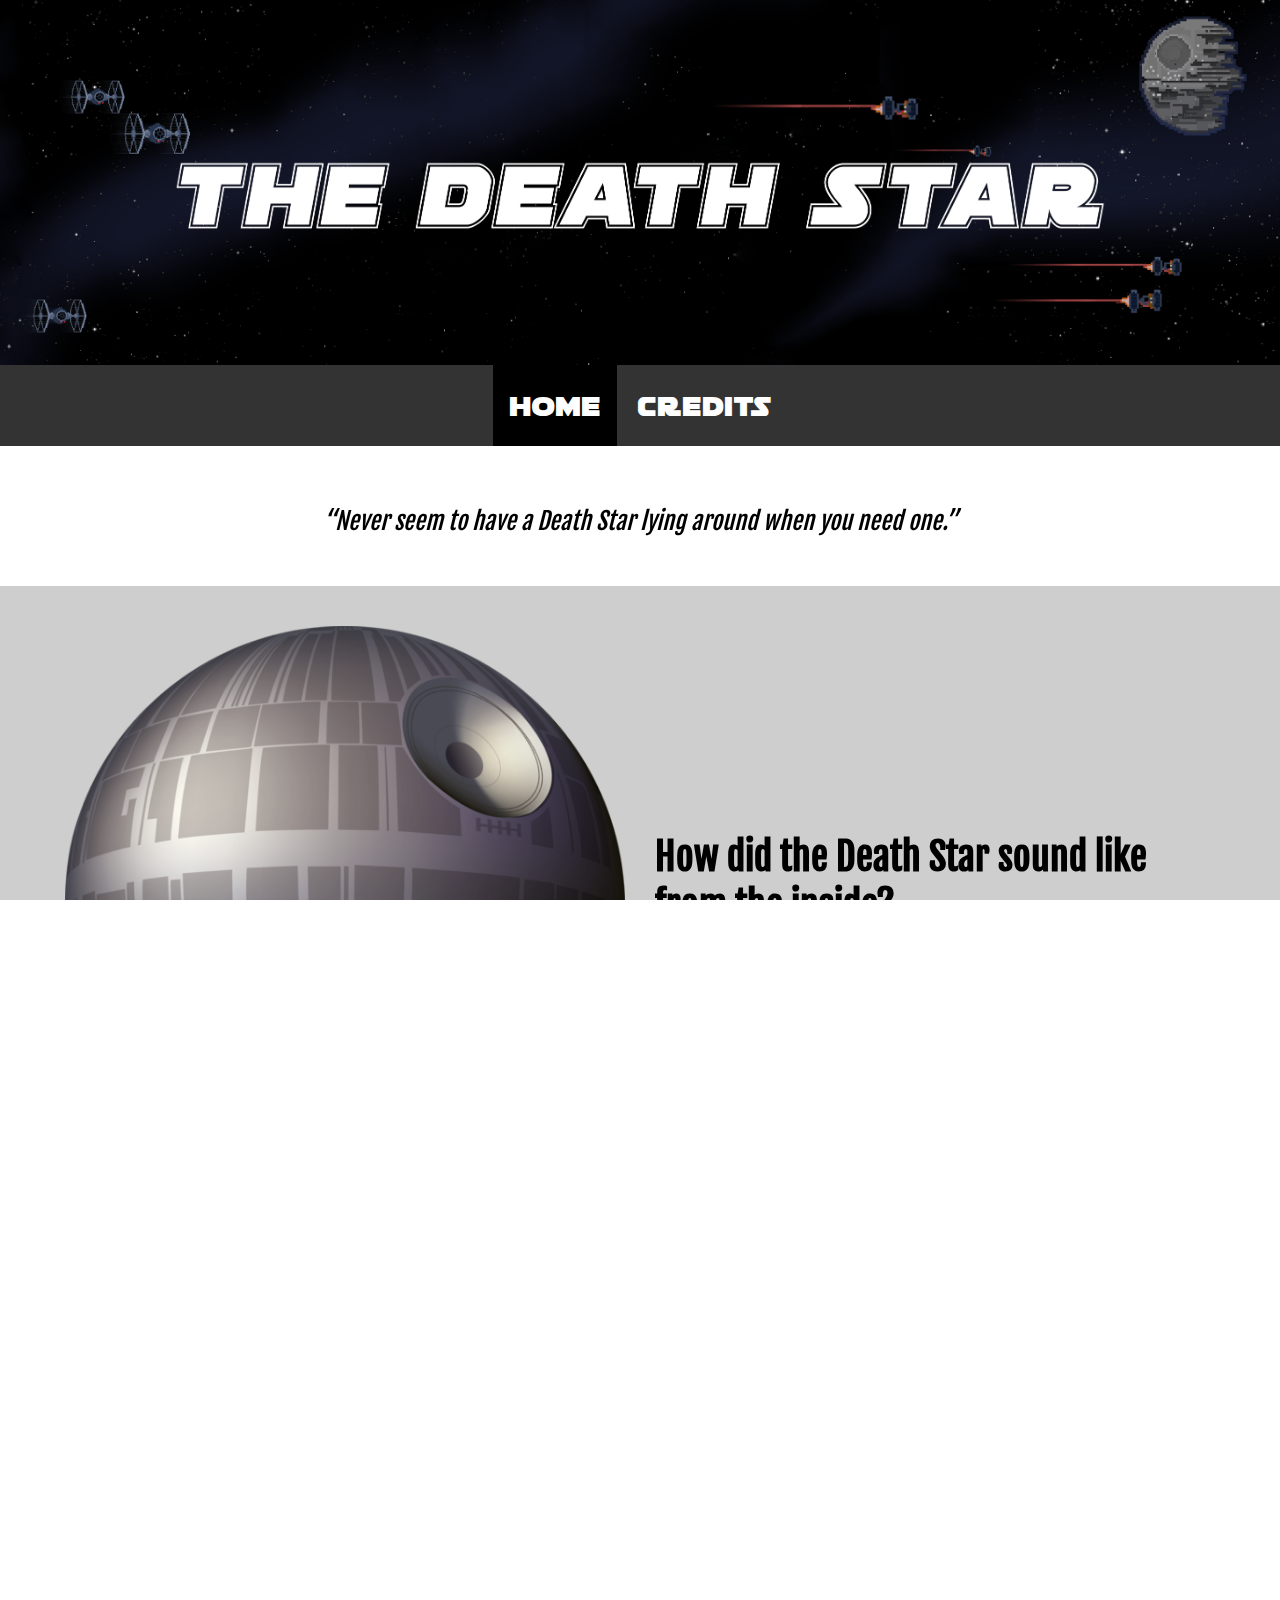
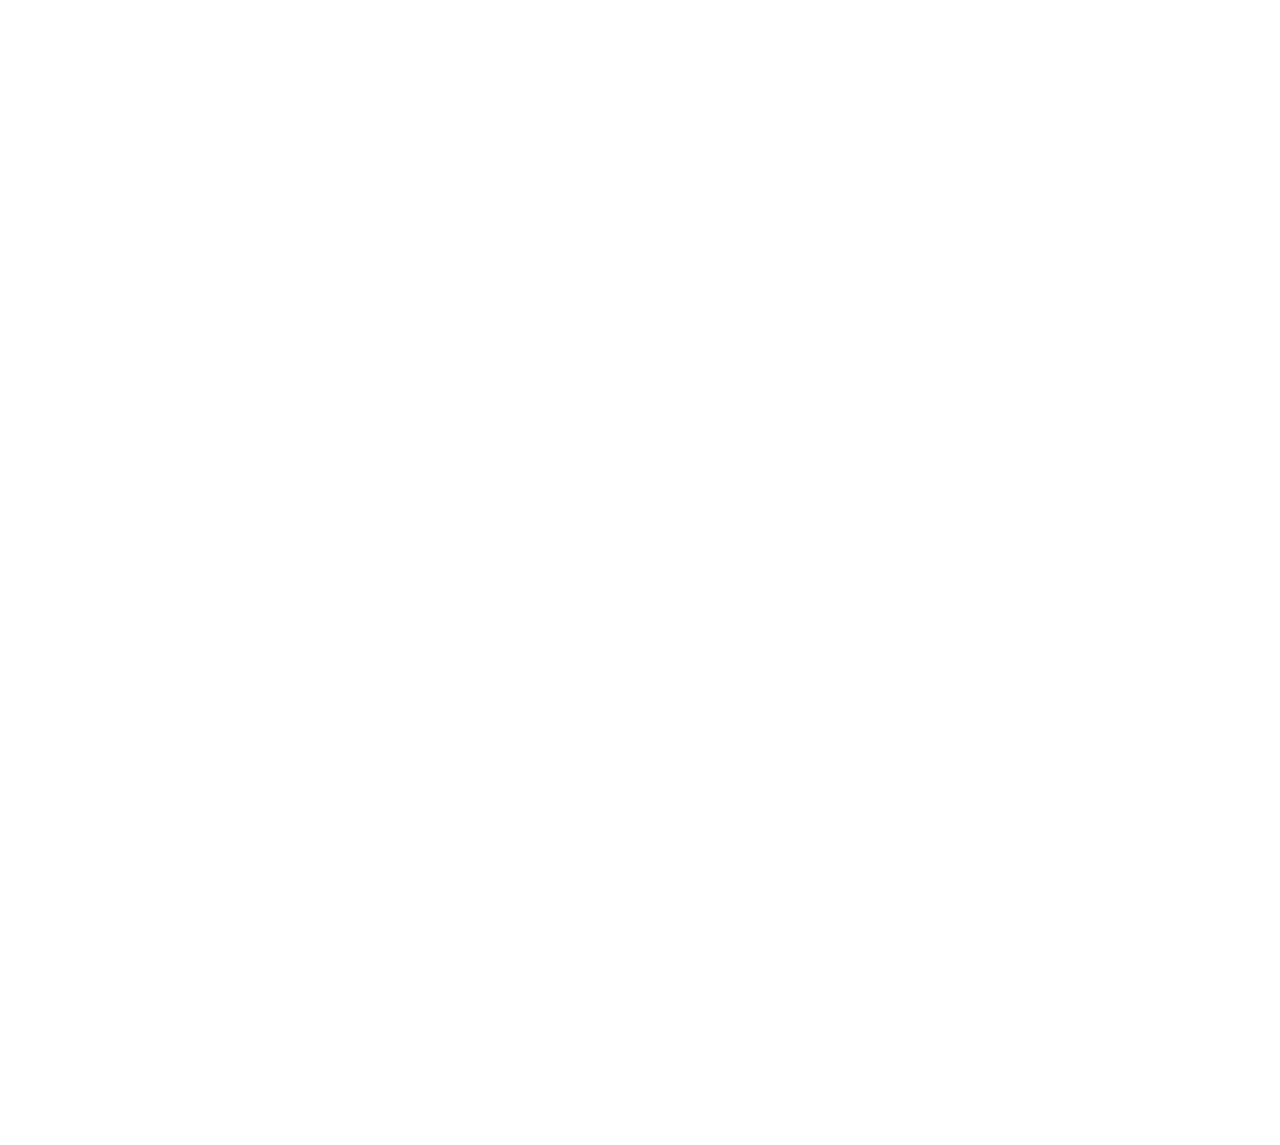
==== index.html @ 0ed1553a "first commit" ====
<!DOCTYPE html>
<html lang="en">
<head>
    <meta charset="UTF-8">
    <meta name="viewport" container="width=device-width, initial-scale=1.0">
    <link rel="stylesheet" href="style.css">
    <title>The Death Star</title>
</head>
<body>
    <canvas id="myCanvas" class="canvas"></canvas>
    <div class="container">
        <header>
            <img class="banner-image" src="images/banner.png" alt="The Death Star - Title" width="100%"/>
            <nav>
                <ul class="navbar">
                    <li><a class="button active" href="index.html">Home</a></li>
                    <li><a class="button" href="credits.html">Credits</a></li>
                </ul>
            </nav>
        </header>
        <div class="content">
            <section id="section-1">
                <h2 style="font-weight:lighter;">“Never seem to have a Death Star lying around when you need one.”</h2>
            </section>
            <section id="section-2">
                <div class="grid-item" id="image-container">
                    <img src="images/deathstar.png" height="auto" width="100%" alt="Death Star 3D model">
                </div>
                <div class="grid-item" id="audio-container">
                    <h2>How did the Death Star sound like from the inside?</h2>
                    <audio style="width: 100%" controls>
                        <source src="audio/DeathStarAudio_Mixed.mp3" type="audio/wav">
                        Your browser does not support the audio element.
                    </audio>
                </div>
            </section>
            <section id="section-3">
                <h1>Totally accurate information about the marvelous death star</h1>
                <ul id="facts-list">
                    <li>It’s personnel consisted of crew members, troops, pilots, gunners, and support staff With hundreds of thousands of Imperial personnel handling the daily tasks
                        (many accompanied by their entire families, now dead).</li>
                    <li>The Geonosians were not forced to work on the ultimate weapon's construction. They were offered the job with all benefits, including dental, health and one eye exam per year.</li>
                    <li>Hard Heart Cantina was the best bar in the galaxy, which was destroyed along with the Death Star.</li>
                    <li>Roughly 25,000 stormtroopers were on shift the day the Death Star was destroyed. Their families were there too.</li>
                    <li>The main purpose of the Death Star was to destroy planets where lethal viruses were being created. Thanks to its destruction, one virus was able to leave one of
                        said planets. It's now called COVID-19.
                    </li>
                </ul>
            </section>
            <section id="section-4">
                <h1 style="color: black;">CAUTION</h1>
                <p>This site is under construction. Let's hope the rebels don't destroy it too.</p>
            </section>
            <footer>
                <div class="footer-main">
                    <div class="footer-item">
                        <h3>About</h3>
                        <p>This site was created for the CPSC 2130 project and does not reflect any real facts, unfortunately.</p>
                    </div>
                    <div class="footer-item">
                        <h3>Also known as</h3>
                        <ul>
                            <li>The Death Star</li>
                            <li>DS-1 Orbital Battle Station</li>
                            <li>Project Stardust</li>
                            <li>Planet Killer</li>
                            <li>Ultimate Weapon</li>
                        </ul>
                    </div>
                    <div class="footer-item" style="border-right: none;">
                        <h3>Quick links</h3>
                        <ul>
                            <li><a href="#credits">Credits</a></li>
                        </ul>
                    </div>
                </div>
                <div style="text-align: center; border-top: solid 1px rgb(73, 73, 73)">
                    <p style="font-style: italic;">Copyright &copy; 2021 All Rights Reserved by Allen V. Diaz.</p>
                </div>
            </footer>
        </div>
    </div>
    <script src="deathStars.js"></script>
</body>
</html>
---- style.css ----
@import url('https://fonts.googleapis.com/css2?family=Fjalla+One&:wght@300&display=swap');
@font-face {
    font-family: 'NavBarText';
    src:  url('fonts/soloiststraight1.ttf') format('truetype');
  }

html, body { 
    height: 100%;
    width: 100%;
    margin: 0;
    padding: 0;
    overflow: auto;
}
#myCanvas {
    display: block;
    position: absolute;
    background-color: black;
    margin: 0;
    
}
.banner-image {
    display: block;
    
}
h1 {
    font-size: 2em;
}
.container {
    position: relative;
    max-width: 1800px;
    margin: auto;
    box-shadow: 0px 0px 15px 3px white;
}
section {
    display: grid;
    background-color: white;
    justify-content: center;
    gap: 30px;
    padding: 40px 80px 30px;
    min-width: 450px;
    font-family: 'Fjalla One', sans-serif;
}
#section-1 {
    background-color: white;
    font-family: 'Fjalla One', sans-serif;
    text-align: center;
    font-style: italic;
}
#section-2 {
    grid-template-columns: 50% 50%;
    background-color: rgb(206, 206, 206);
    font-size: 1.6em;
    color: black;
}
#section-3 {
    grid-template-columns: 50% 50%;
    background-color: white;
    font-size: 1.6em;
}
#section-4 {
    font-size: 1.6em;
    background: url(images/animation.gif) no-repeat center center, url(images/caution.webp) repeat-x; 
    background-size: cover, 1920px 100%;
    color: black;
    height: 300px;
    text-align: center;
    padding-top: 100px;
    padding-bottom: 100px;
}
.grid-item {
    margin: auto;
    display: grid;
}
.navbar {
    list-style-type: none;
    margin: 0;
    padding: 0;
    overflow: hidden;
    background-color: #333;
    text-align: center;
}

.navbar li {
    display: inline-block;
    font-family: "NavBarText";
    font-size: 1.8em;
}

.navbar li a {
    display: block;
    color: white;
    text-align: center;
    padding: 25px 16px;
    text-decoration: none;
}
.navbar li a:hover {
    background-color: white;
    color: black;
}

.active {
    background-color: #000000;
}
#facts-list {
    font-size: 0.8em;
}
#facts-list li {
    padding: 15px;
}
footer {
    background-color: rgb(0, 0, 0);
    font-size: 0.9em;
    color: white;
    padding: 50px 200px 30px;
    min-width: 450px;
    font-family: 'Fjalla One', sans-serif;
}
.footer-main {
    display: grid;
    grid-template-columns: 54% 23% 23%;
    line-height:24px;
    padding-bottom: 30px;
}
.footer-item {
    border-right: 0.5px solid rgb(73, 73, 73);
    padding-left: 20px;
}
.footer-main ul {
    list-style-type: none;
}

.footer-main ul li a {
    color: white;
    text-decoration: none;
}
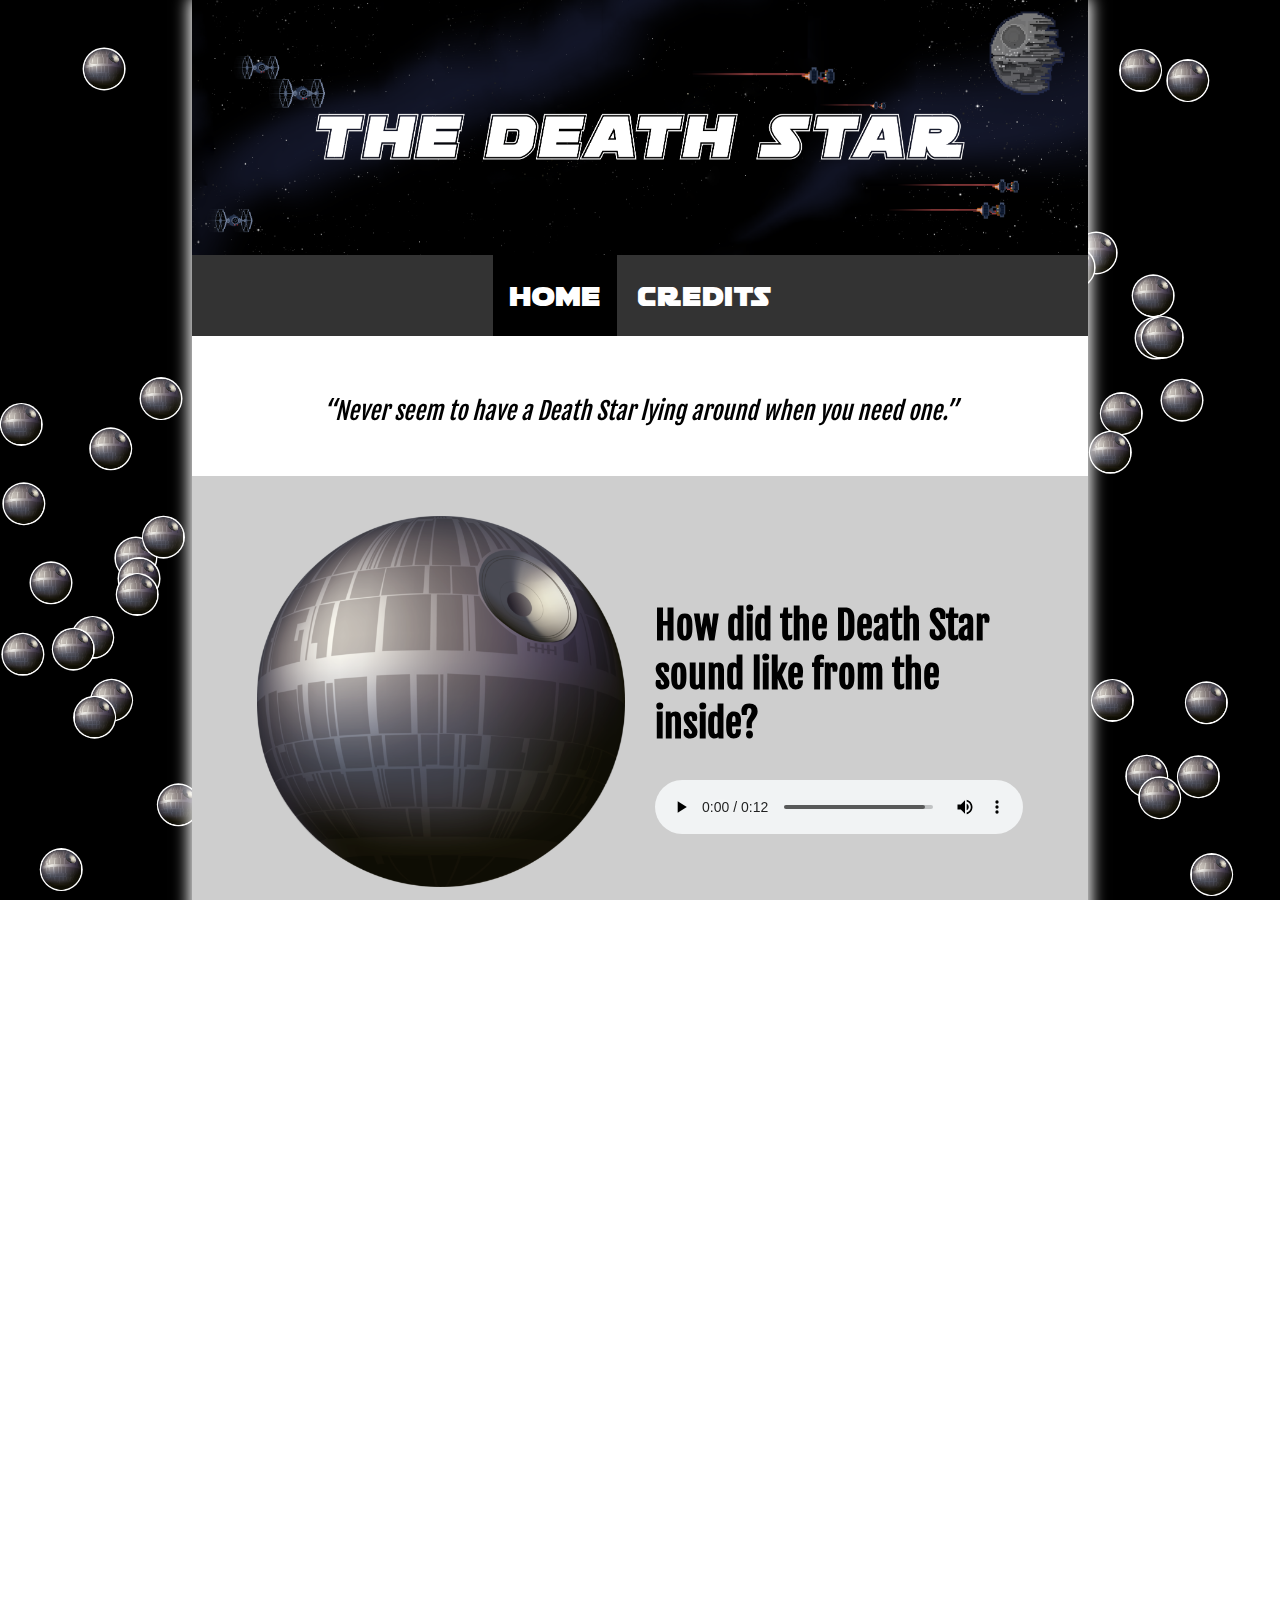
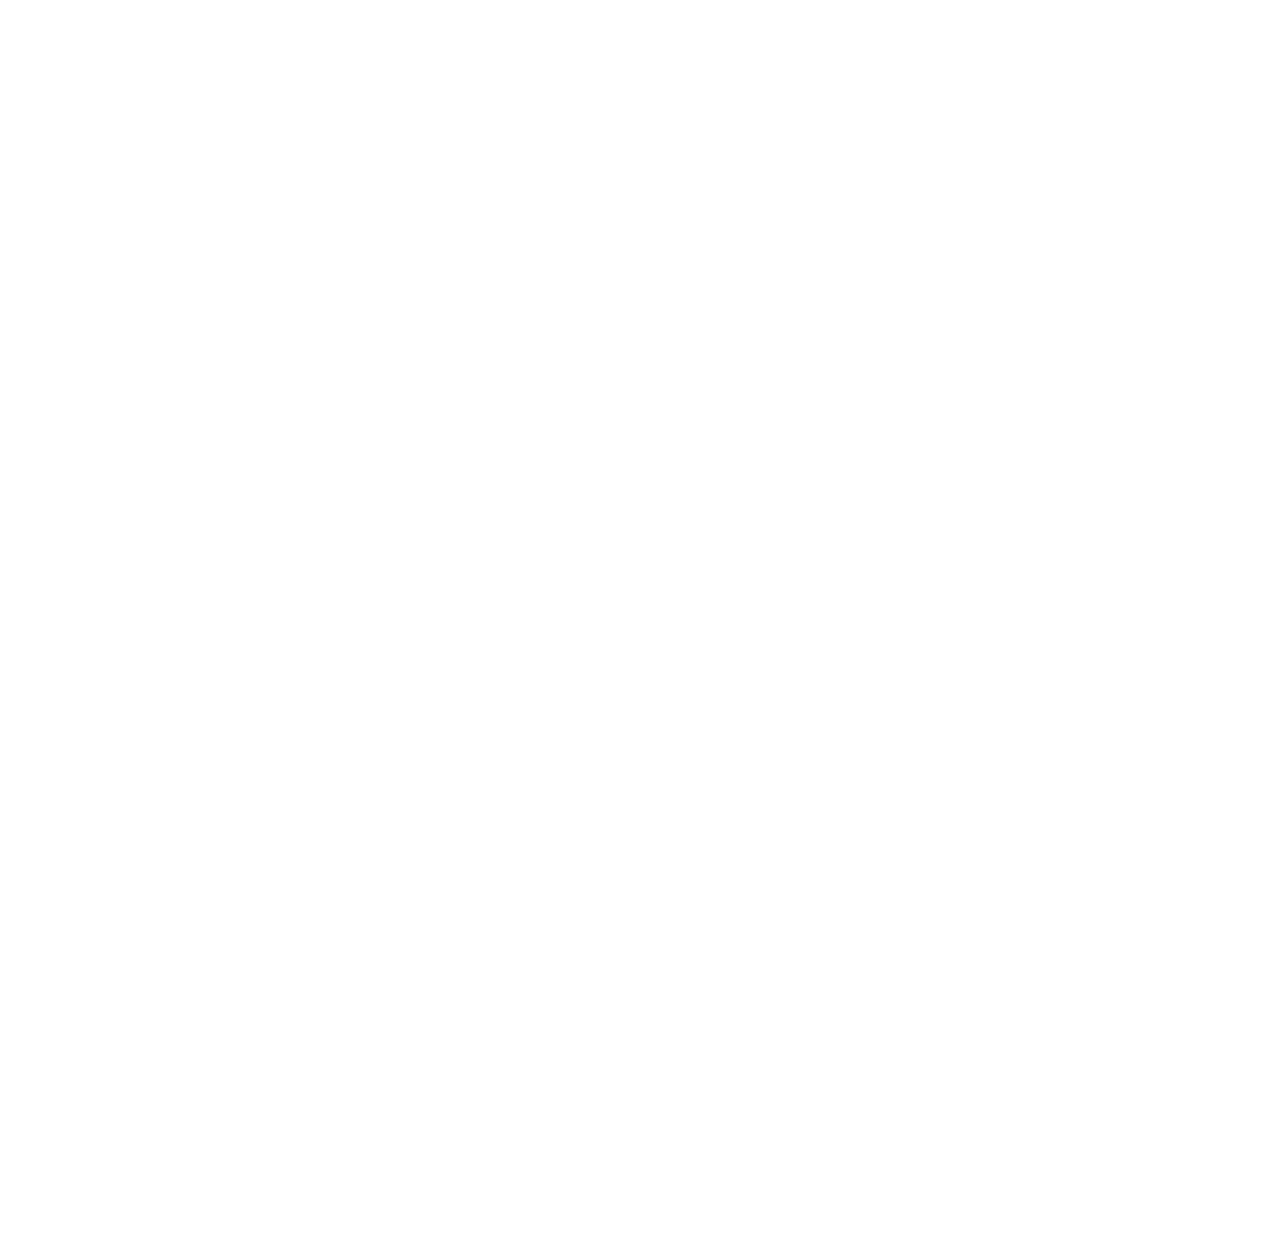
==== commit d4d6d2be: "changed min width" ====
--- a/index.html
+++ b/index.html
@@ -70,7 +70,7 @@
                     <div class="footer-item" style="border-right: none;">
                         <h3>Quick links</h3>
                         <ul>
-                            <li><a href="#credits">Credits</a></li>
+                            <li><a href="/credits.html">Credits</a></li>
                         </ul>
                     </div>
                 </div>
--- a/style.css
+++ b/style.css
@@ -20,14 +20,15 @@
 }
 .banner-image {
     display: block;
-    
 }
 h1 {
     font-size: 2em;
 }
 .container {
     position: relative;
+    width: 70%;
     max-width: 1800px;
+    min-width: 600px;
     margin: auto;
     box-shadow: 0px 0px 15px 3px white;
 }
@@ -37,7 +38,6 @@
     justify-content: center;
     gap: 30px;
     padding: 40px 80px 30px;
-    min-width: 450px;
     font-family: 'Fjalla One', sans-serif;
 }
 #section-1 {
@@ -112,7 +112,6 @@
     font-size: 0.9em;
     color: white;
     padding: 50px 200px 30px;
-    min-width: 450px;
     font-family: 'Fjalla One', sans-serif;
 }
 .footer-main {
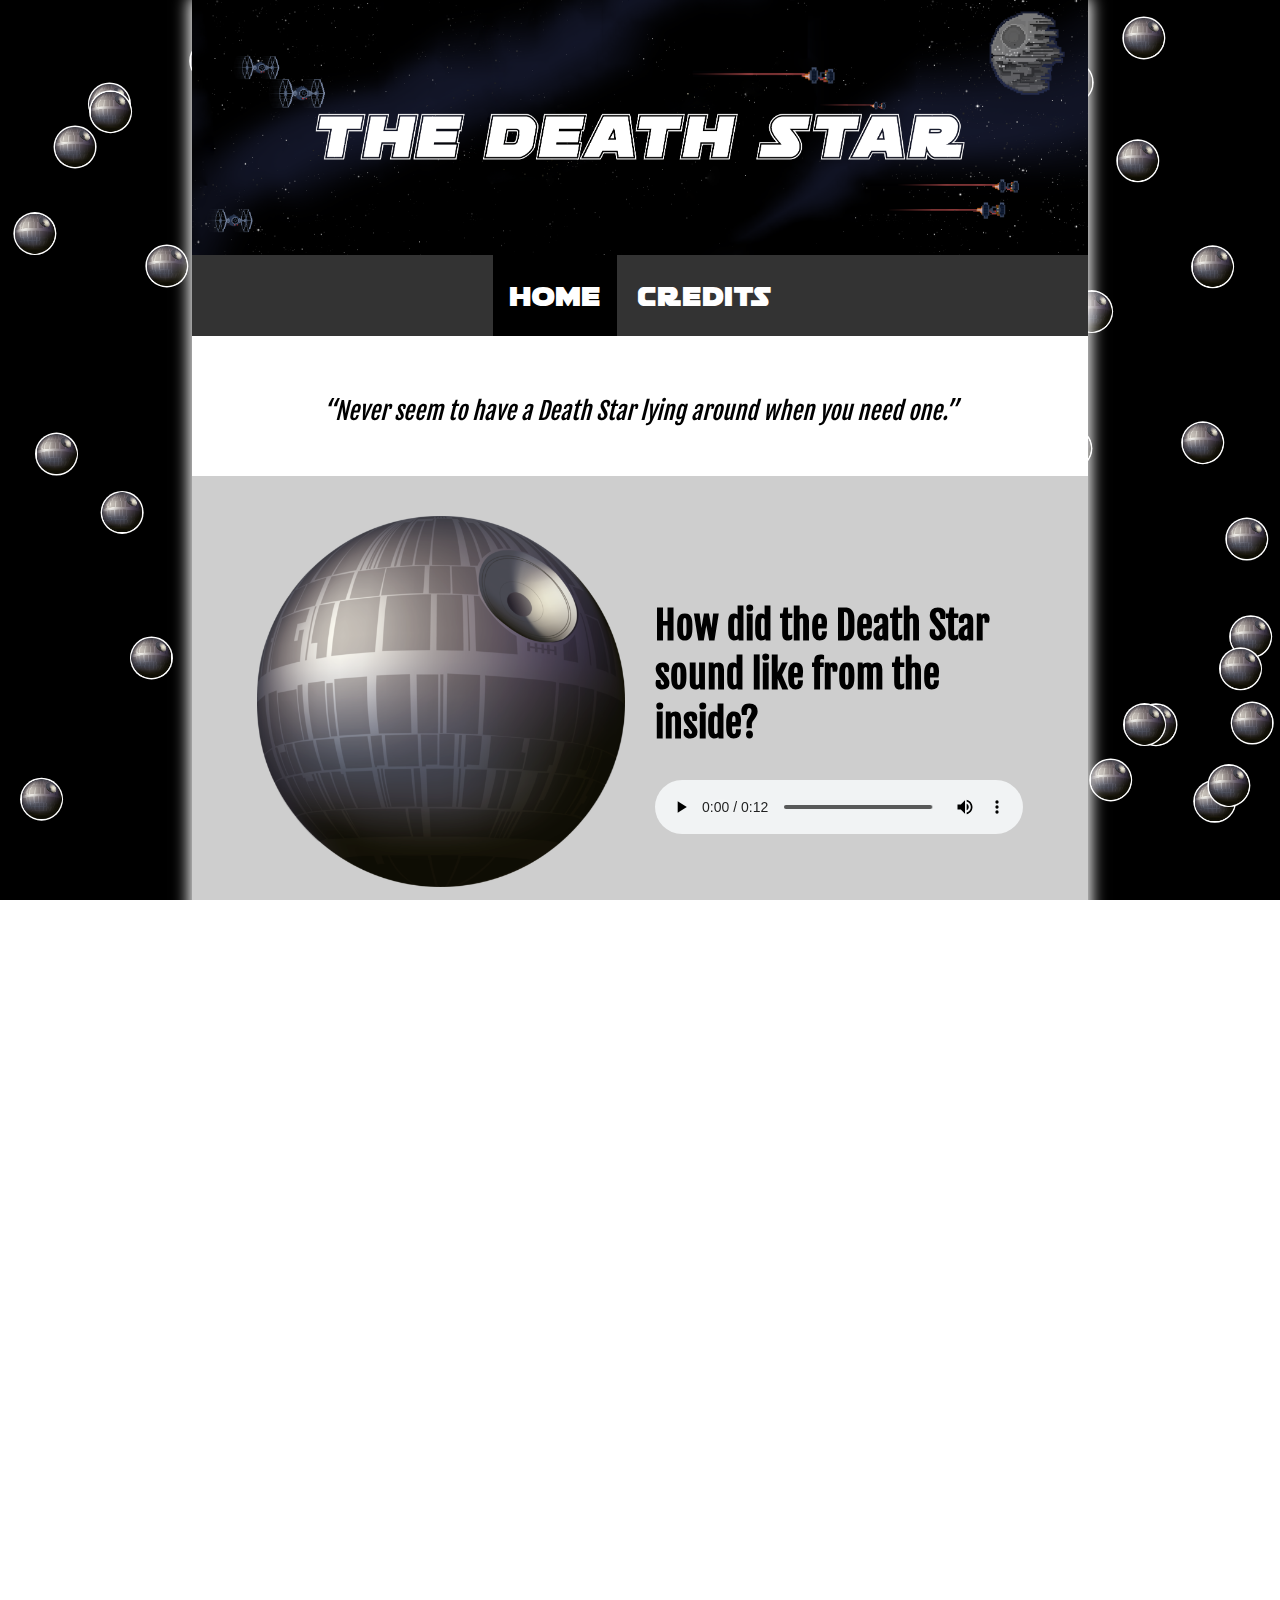
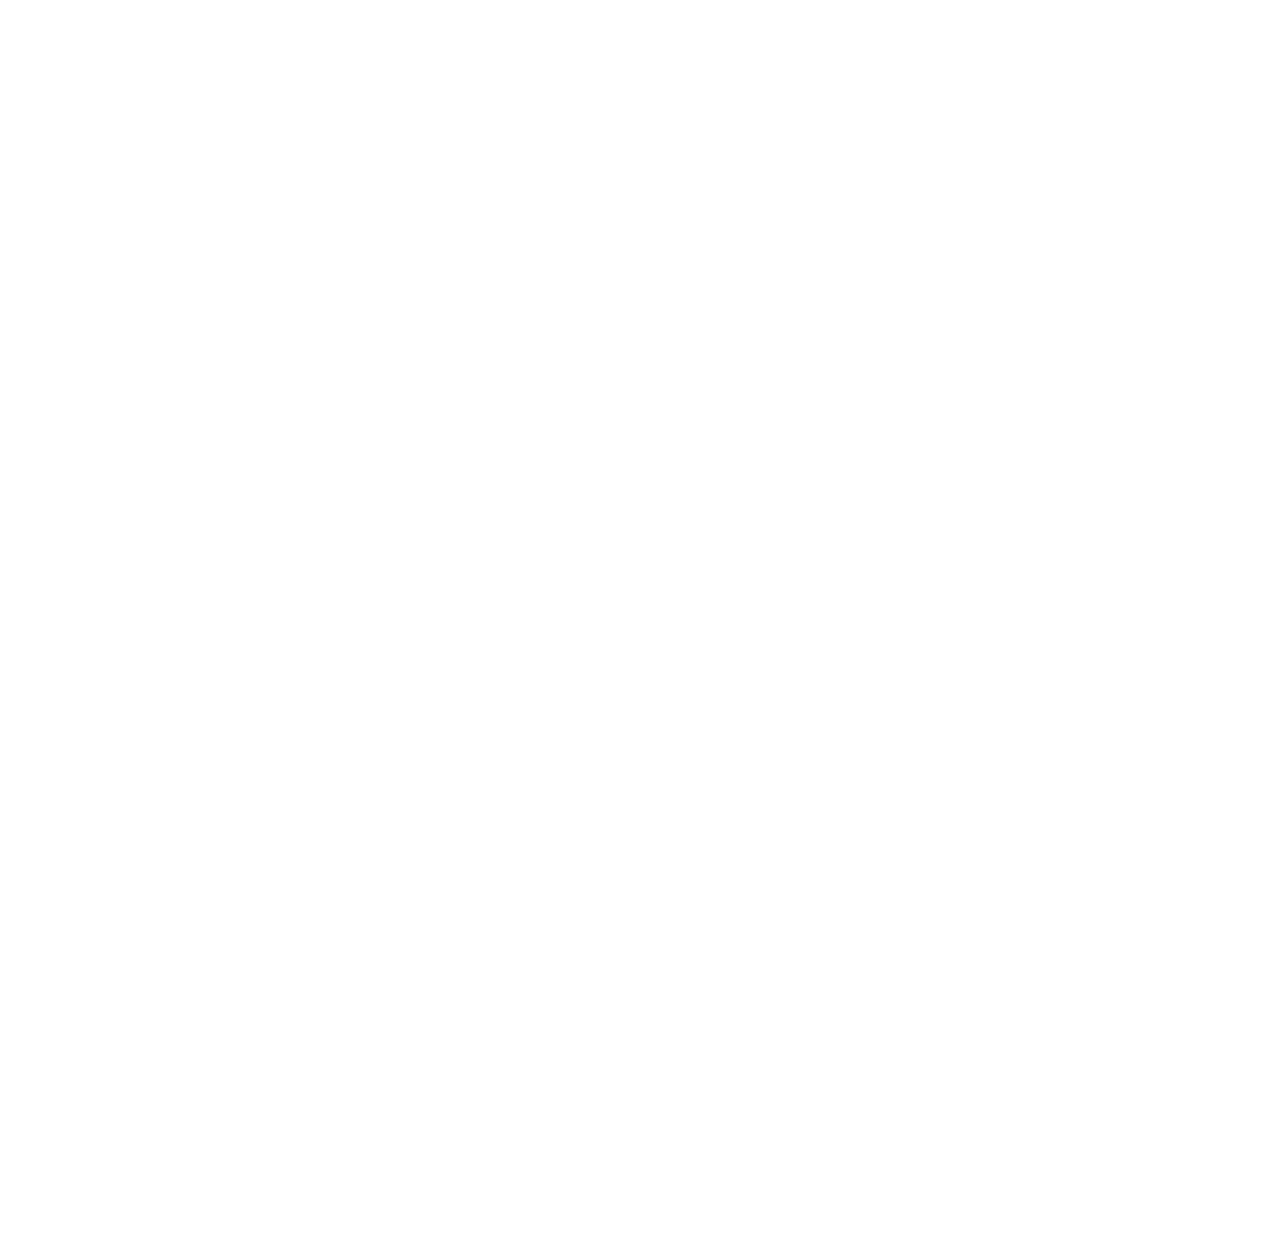
==== commit 8d46e630: "fixed footer link" ====
--- a/index.html
+++ b/index.html
@@ -70,7 +70,7 @@
                     <div class="footer-item" style="border-right: none;">
                         <h3>Quick links</h3>
                         <ul>
-                            <li><a href="/credits.html">Credits</a></li>
+                            <li><a href="credits.html">Credits</a></li>
                         </ul>
                     </div>
                 </div>
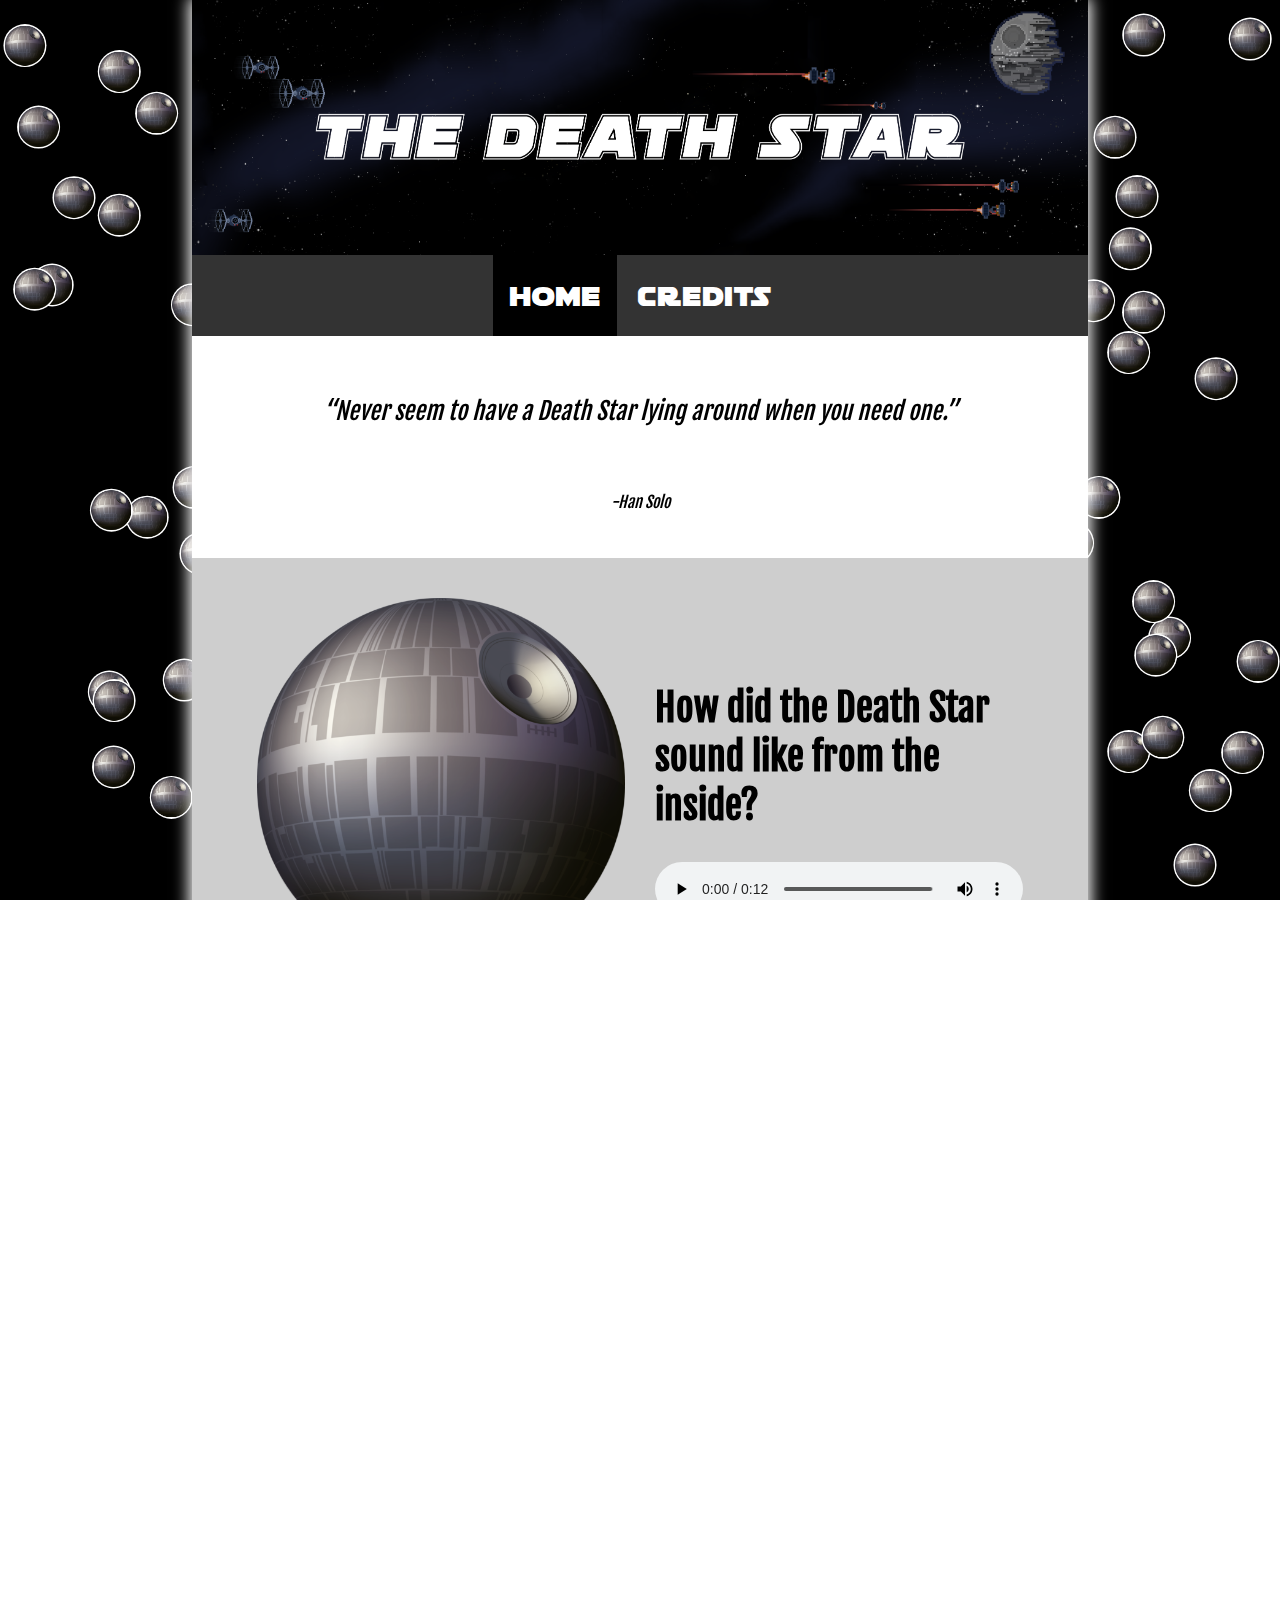
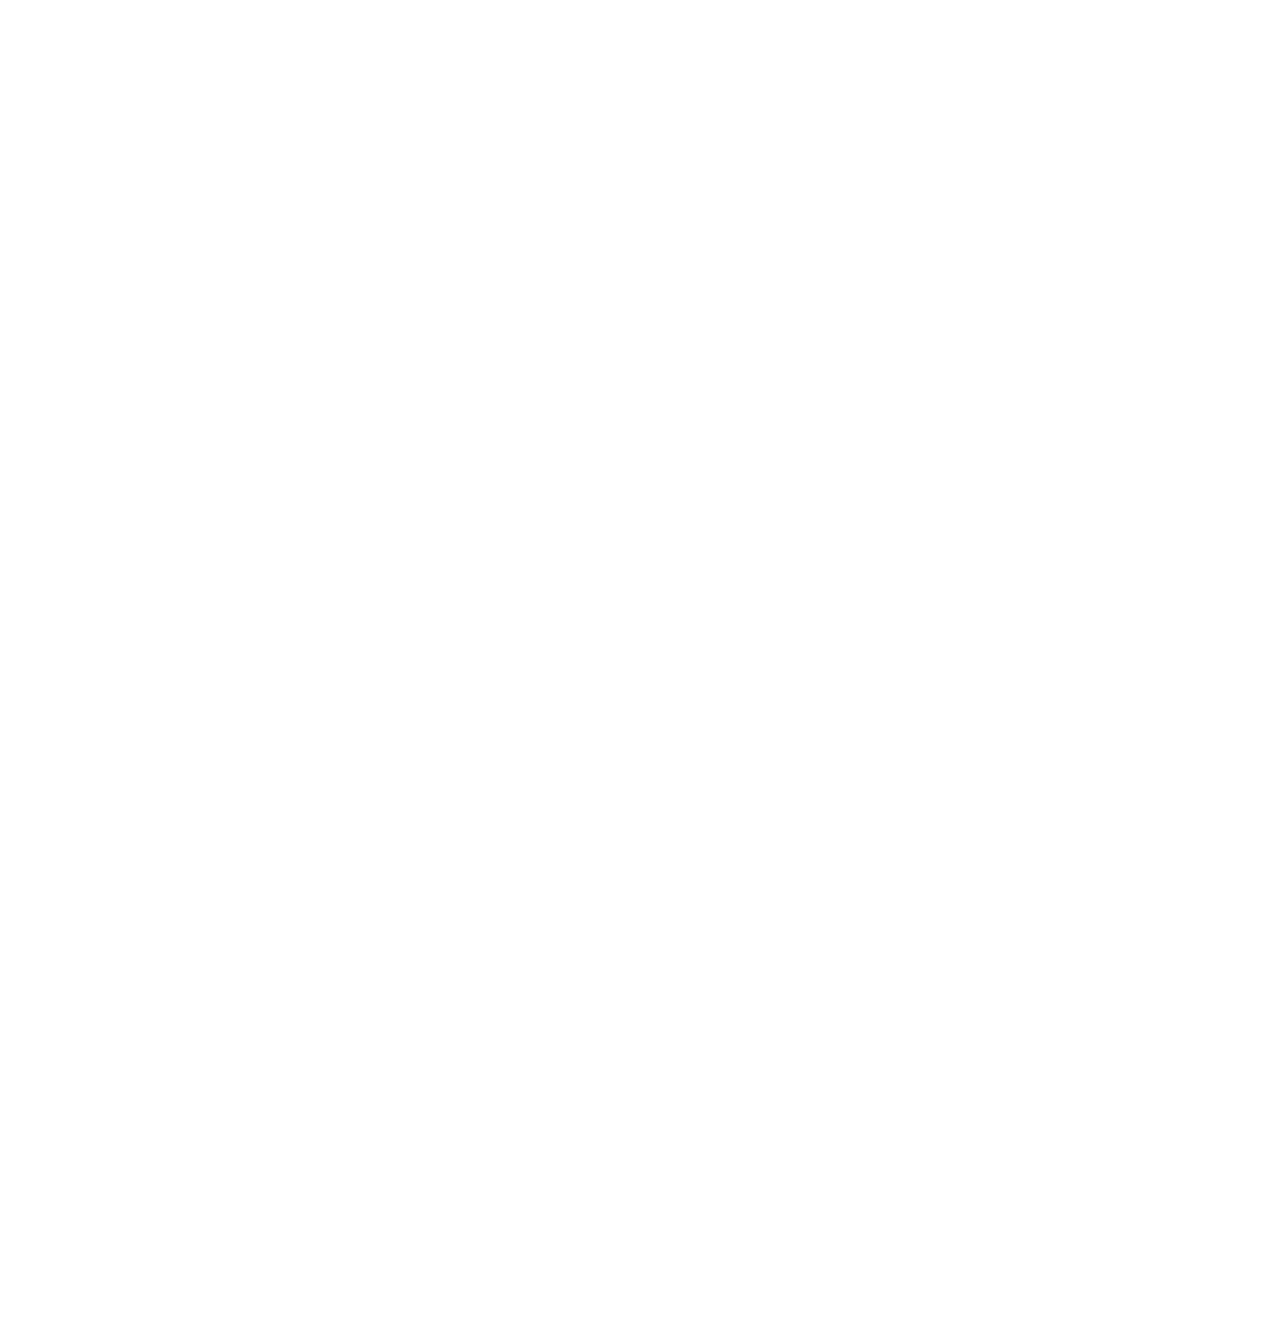
==== commit d9c321e4: "fixed quote" ====
--- a/index.html
+++ b/index.html
@@ -21,6 +21,7 @@
         <div class="content">
             <section id="section-1">
                 <h2 style="font-weight:lighter;">“Never seem to have a Death Star lying around when you need one.”</h2>
+                <p style="font-style:italic;">-Han Solo</p>
             </section>
             <section id="section-2">
                 <div class="grid-item" id="image-container">
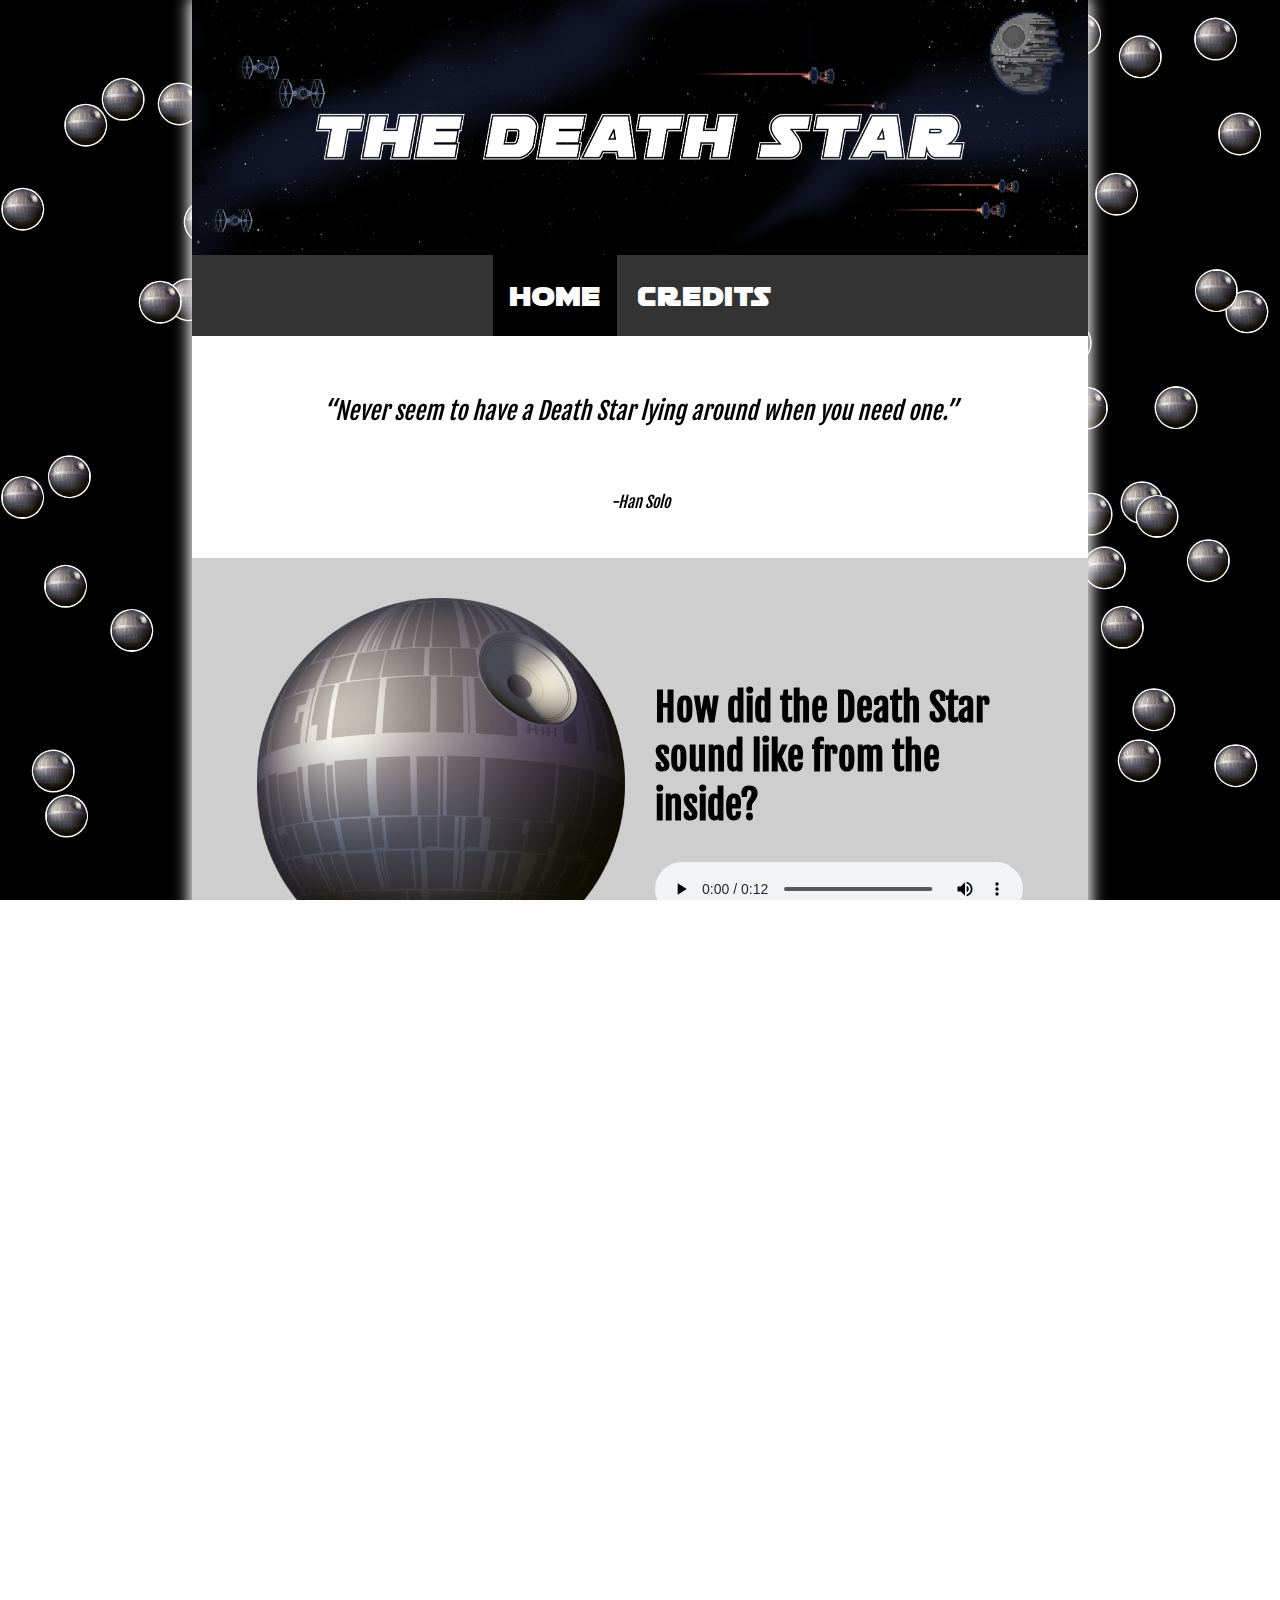
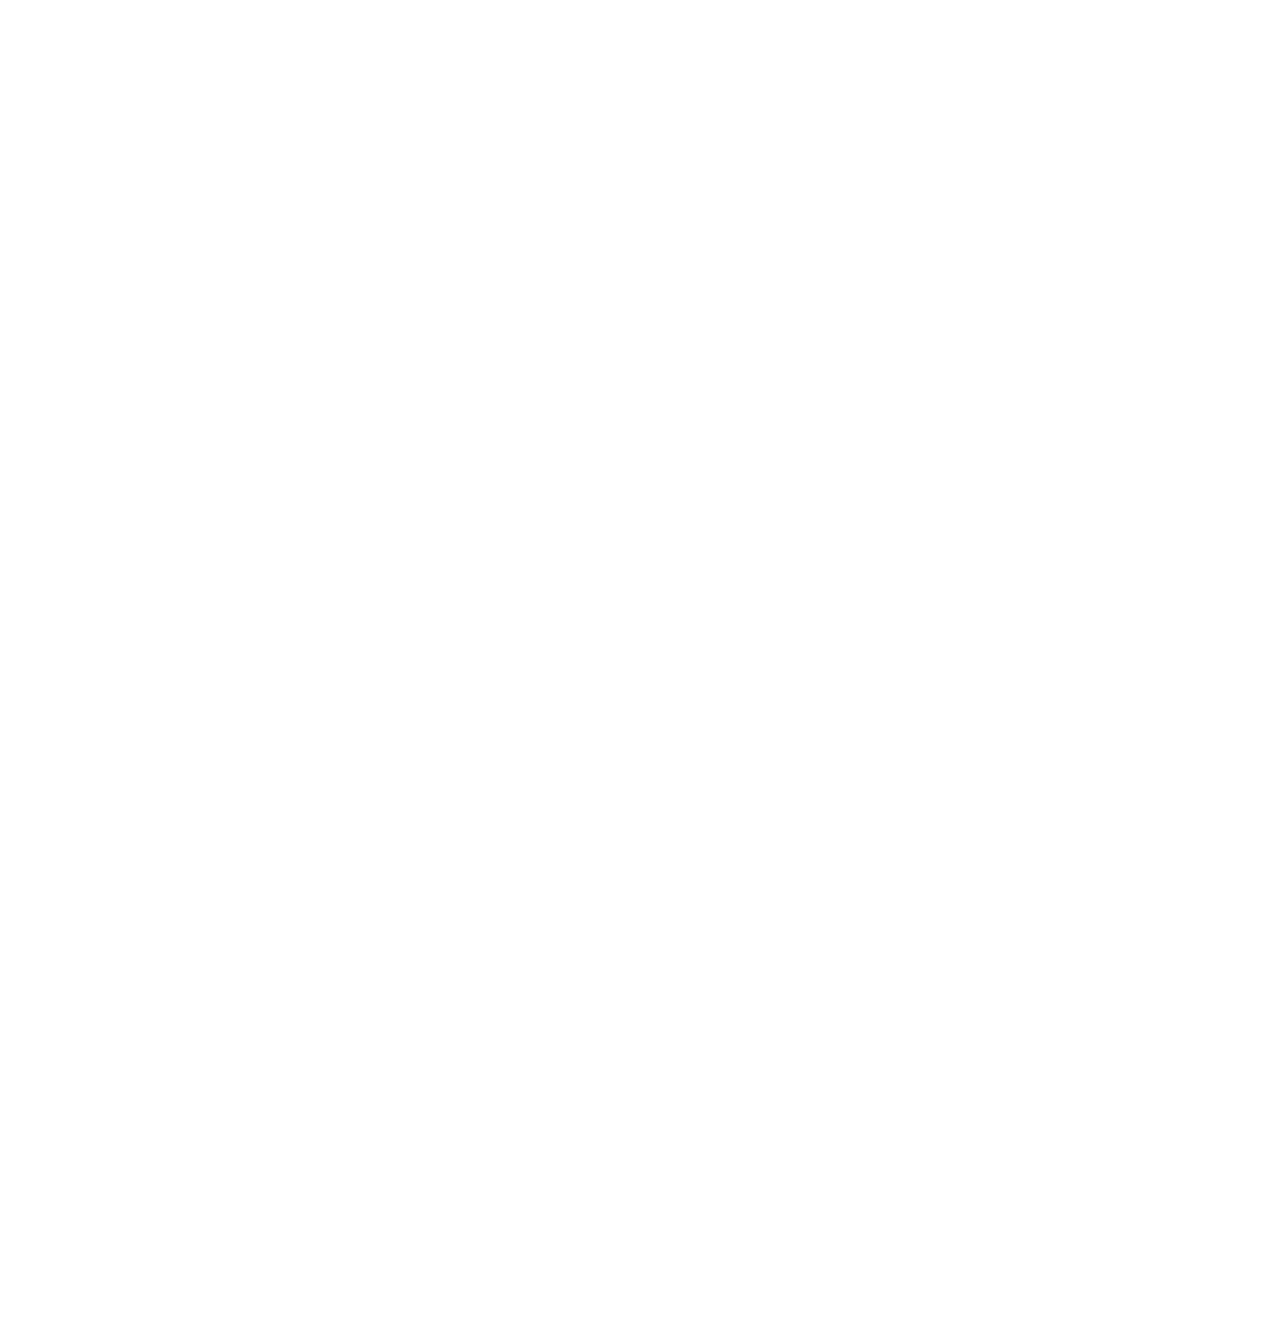
==== commit 7c47f81d: "added media description" ====
--- a/index.html
+++ b/index.html
@@ -38,7 +38,7 @@
             <section id="section-3">
                 <h1>Totally accurate information about the marvelous death star</h1>
                 <ul id="facts-list">
-                    <li>It’s personnel consisted of crew members, troops, pilots, gunners, and support staff With hundreds of thousands of Imperial personnel handling the daily tasks
+                    <li>Its personnel consisted of crew members, troops, pilots, gunners, and support staff. With hundreds of thousands of Imperial personnel handling the daily tasks
                         (many accompanied by their entire families, now dead).</li>
                     <li>The Geonosians were not forced to work on the ultimate weapon's construction. They were offered the job with all benefits, including dental, health and one eye exam per year.</li>
                     <li>Hard Heart Cantina was the best bar in the galaxy, which was destroyed along with the Death Star.</li>
--- a/style.css
+++ b/style.css
@@ -67,6 +67,9 @@
     padding-top: 100px;
     padding-bottom: 100px;
 }
+#media-description {
+    font-size: 1.5em;
+}
 .grid-item {
     margin: auto;
     display: grid;
